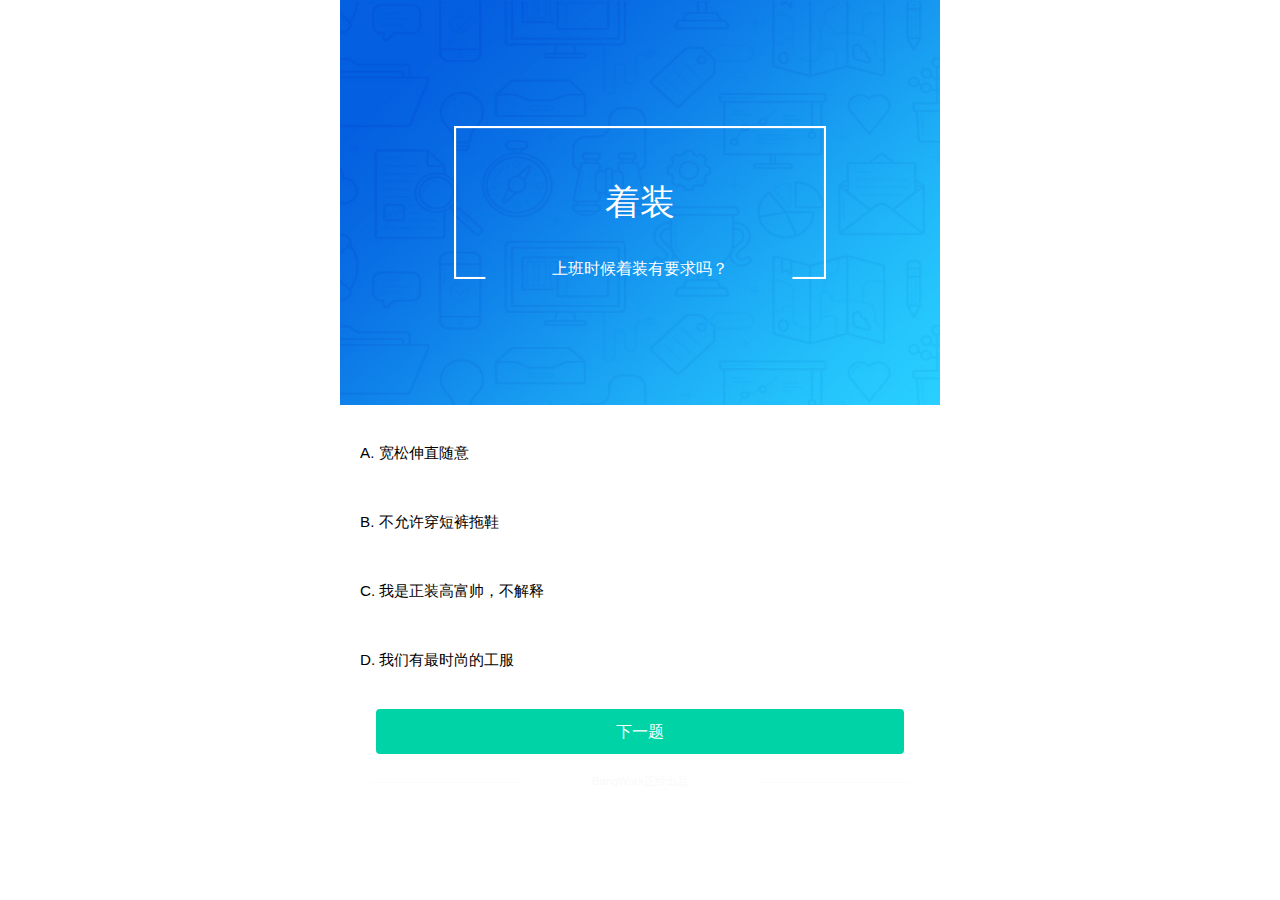
==== choices.html @ fc103582 "upadate" ====
<!DOCTYPE html>
<html>
	<head>
	    <meta charset="utf-8" />
	    <meta name="viewport" content="initial-scale=1.0, maximum-scale=1.0, user-scalable=no" />
	    <meta name="apple-mobile-web-app-capable" content="yes" />
	    <meta name="format-detection" content="telephone=no,date=no,address=no,email=no" />
	    <title>你的团队是什么鬼？WTF:What Team do you F**k?</title>
	    <link rel="stylesheet" href="css/choices.css" />
	</head>
	<body>
		<div class="ui-content">
			<header class="ui-question">
				<div class="ui-question-frame">
					<div class="ui-question-title"></div>
					<div class="ui-question-content"></div>
				</div>
				<div class="ui-answer fn-hide">
					<div class="ui-answer-selected ui-selected-item"  data-item="">
						<div class="ui-selected-content">
							<div class="ui-answer-title"></div>
							<div class="ui-answer-question"></div>
						</div>
					</div>
					<div class="ui-answer-selected ui-selected-image" data-item="">
						
					</div>
					<div class="fn-clear"></div>
				</div>
			</header>
			<ul class="ui-choose-list">
				<li>
					<span>A.</span>
					<span class="ui-item"></span>
				</li>
				<li>
					<span>B.</span>
					<span class="ui-item"></span>
				</li>
				<li>
					<span>C.</span>
					<span class="ui-item"></span>
				</li>
				<li>
					<span>D.</span>
					<span class="ui-item"></span>
				</li>
			</ul>
			<div class="ui-btn-layout">
				<a href="javascript:void(0);" class="ui-btn ui-btn-disabled">下一题</a>
			</div>
			<footer class="ui-footer">
				<div class="ui-footer-hr"></div>
				<div class="ui-footer-copyright">BangWork正经出品</div>
			</footer>
		</div>
		<script type="text/javascript" src="js/zepto.min.js" ></script>
		<script type="text/javascript" src="js/choices.js" ></script>
	</body>
</html>
---- css/choices.css ----
/*base*/
html, body, div, span, a, ul, li, header,footer,section {
    margin: 0;
    padding: 0;
    border: none;
    outline: 0;
    font-size: 100%;
    font: inherit;
    vertical-align: baseline;
}

html, body, div {
    -webkit-text-size-adjust: none;
}

html, body {
	width: 100%;
    height: 100%;
}

body {
    font-family: "microsoft yahei",arial, sans-serif;
}

header, footer, section {
	display: block;	
}

ul {
    list-style: none;
}

a {
    color: black;
    text-decoration: none;
}

/*choices*/
.ui-content {
	position: relative;
	width: 100%;
	height: 100%;
	max-width: 600px;
	margin: 0 auto;
}

.ui-question {
	display: -webkit-box;
	display: box;
	-webkit-box-align: center;
	-webkit-box-pack: center;
	box-align: center;
	box-pack: center;
	height: 45%;
	background: url(../img/bg_choise.jpg) no-repeat 50% 0%;
	background-size: 100% 100%;
}

.ui-question-bg {
	width: 100%;
}

.ui-question-frame {
	position: relative;
	display: -webkit-box;
	display: box;
	-webkit-box-align: center;
	-webkit-box-pack: center;
	box-align: center;
	box-pack: center;
	color: #fff;
	width: 62%;
    height: 38%;
	background: url(../img/titleFrame.png) no-repeat 50%;
	background-size: 100% 100%;
}

.ui-question-title {
	text-align: center;
	font-size: 220%;
}

.ui-question-content {
	position: absolute;
	top: 84%;
    left: 0px;
    right: 0px;
    width: 82%;
    color: #fff;
    text-align: center;
    margin: 0 auto;
}

.ui-answer {
	/*display: -webkit-box;
	display: box;
	-webkit-box-orient: horizontal;
	box-orient: horizontal;*/
	width: 100%;
	height: 100%;
	color: #fff;
}

.ui-answer-selected {
	height: 100%;
}

.ui-selected-item {
	float: left;
	width: 45%;
}

.ui-selected-image {
	float: right;
	width: 55%;
}

.ui-selected-content {
	margin: 60% 0px 0px 30px;
}

.ui-answer-title {
	font-size: 200%;
}

.ui-answer-question {
	margin: 5px 0px;
}

.ui-choose-list {
	margin: 20px 0px;
}

.ui-choose-list li {
	font-size: 95%;
	margin: 2% 20px;
    padding: 3% 20px 3% 0px;
}

.ui-status-seclected {
	color: #41bfa7;
	border-bottom: 2px solid #41bfa7;
	background: url(../img/selected.png) no-repeat 100% 50%;
	background-size: 1.2em;
}

.ui-btn-layout {
	text-align: center;
	width: 100%;
}

.ui-btn {
	display: inline-block;
	color: #fff;
	width: 88%;
	height: 45px;
	line-height: 45px;
	border-radius: 4px;
	background-color: #00d4a6;
	/*-webkit-box-shadow: 0px 2px 1px #12a988;
	box-shadow: 0px 2px 1px #12a988;*/
}

.ui-btn-disabled {
	/*color: #E6E6E6;
	background-color: #12a988;*/
}

.fn-hide {
	display: none;
}

.fn-clear {
	clear: both;
}

/*q1*/
.ui-selected-item[data-item="q1"] {
	width: 58%;
}

.ui-selected-item[data-item="q1"] .ui-selected-content {
	margin-top: 50%;
}

.ui-selected-image[data-item="q1_0"] {
	background: url(../img/items/q1_0.png) no-repeat 70% 100%;
    background-size: 140%;
    width: 42%;
}

.ui-selected-image[data-item="q1_1"] {
	background: url(../img/items/q1_1.png) no-repeat 98% 100%;
    background-size: 140%;
     width: 42%;
}

.ui-selected-image[data-item="q1_2"] {
	background: url(../img/items/q1_2.png) no-repeat 65% 100%;
	background-size: 145%;
	width: 42%;
}

.ui-selected-image[data-item="q1_3"] {
	background: url(../img/items/q1_3.png) no-repeat 65% 100%;
    background-size: 145%;
    width: 42%;
}

/*q2*/
.ui-selected-image[data-item="q2_0"] {
	background: url(../img/items/q2_0.png) no-repeat 50% 100%;
	background-size: 110%;
}

.ui-selected-image[data-item="q2_1"] {
	background: url(../img/items/q2_1.png) no-repeat 0% 100%;
	background-size: 110%;
}

.ui-selected-image[data-item="q2_2"] {
	background: url(../img/items/q2_2.png) no-repeat 50% 100%;
	background-size: 100%;
}

.ui-selected-image[data-item="q2_3"] {
	background: url(../img/items/q2_3.png) no-repeat 50% 100%;
	background-size: 100%;
}

/*q3*/
.ui-selected-image[data-item="q3_0"] {
	background: url(../img/items/q3_0.png) no-repeat 0% 100%;
	background-size: 110%;
}

.ui-selected-image[data-item="q3_1"] {
	background: url(../img/items/q3_1.png) no-repeat 0% 100%;
	background-size: 110%;
}

.ui-selected-image[data-item="q3_2"] {
	background: url(../img/items/q3_2.png) no-repeat 0% 100%;
	background-size: 110%;
}

.ui-selected-image[data-item="q3_3"] {
	background: url(../img/items/q3_3.png) no-repeat 50% 100%;
	background-size: 110%;
}

/*q4*/
.ui-selected-image[data-item="q4_0"] {
	background: url(../img/items/q4_0.png) no-repeat 50% 100%;
	background-size: 100%;
}

.ui-selected-image[data-item="q4_1"] {
	background: url(../img/items/q4_1.png) no-repeat 50% 100%;
	background-size: 100%;
}

.ui-selected-image[data-item="q4_2"] {
	background: url(../img/items/q4_2.png) no-repeat 50% 100%;
	background-size: 100%;
}

.ui-selected-image[data-item="q4_3"] {
	background: url(../img/items/q4_3.png) no-repeat 50% 100%;
	background-size: 100%;
}

/*q5*/
.ui-selected-image[data-item="q5_0"] {
	background: url(../img/items/q5_0.png) no-repeat 50% 100%;
	background-size: 110%;
}

.ui-selected-image[data-item="q5_1"] {
	background: url(../img/items/q5_1.png) no-repeat 50% 100%;
	background-size: 100%;
}

.ui-selected-image[data-item="q5_2"] {
	background: url(../img/items/q5_2.png) no-repeat 50% 100%;
	background-size: 105%;
}

.ui-selected-image[data-item="q5_3"] {
	background: url(../img/items/q5_3.png) no-repeat 50% 100%;
	background-size: 110%;
}

/*q6*/
.ui-selected-image[data-item="q6_0"] {
	background: url(../img/items/q6_0.png) no-repeat 50% 100%;
	background-size: 110%;
}

.ui-selected-image[data-item="q6_1"] {
	background: url(../img/items/q6_1.png) no-repeat 50% 100%;
	background-size: 110%;
}

.ui-selected-image[data-item="q6_2"] {
	background: url(../img/items/q6_2.png) no-repeat 50% 100%;
	background-size: 110%;
}

.ui-selected-image[data-item="q6_3"] {
	background: url(../img/items/q6_3.png) no-repeat 50% 100%;
	background-size: 110%;
}

/*q7*/
.ui-selected-image[data-item="q7_0"] {
	background: url(../img/items/q7_0.png) no-repeat 50% 100%;
	background-size: 100%;
}

.ui-selected-image[data-item="q7_1"] {
	background: url(../img/items/q7_1.png) no-repeat 50% 100%;
	background-size: 100%;
}

.ui-footer {
	position: relative;
}

.ui-footer-hr {
	position: absolute;
    top: 50%;
    left: 0;
    right: 0;
    width: 90%;
    height: 1px;
    margin: 0 auto;
    background-color: rgba(220, 218, 218, 0.1);
    z-index: -1;
}

.ui-footer-copyright {
    color: rgba(220, 218, 218, 0.2);
    width: 40%;
    margin: 20px auto;
    font-size: 70%;
    text-align: center;
    background-color: #fff;
}

@media (min-width: 600px) {
	.ui-question-content {
		top: 87%;
	}
}

@media (max-width: 375px) {
	.ui-question-content {
		top: 83%;
	}
}

@media (max-width: 320px) {
	.ui-choose-list {
		margin: 10px 0px;
	}
	.ui-question-content {
		top: 83%;
    	font-size: 90%;
	}
	.ui-footer-copyright {
    	margin: 10px auto;
    }
    .ui-answer-question {
		font-size: 90%;
	}
}
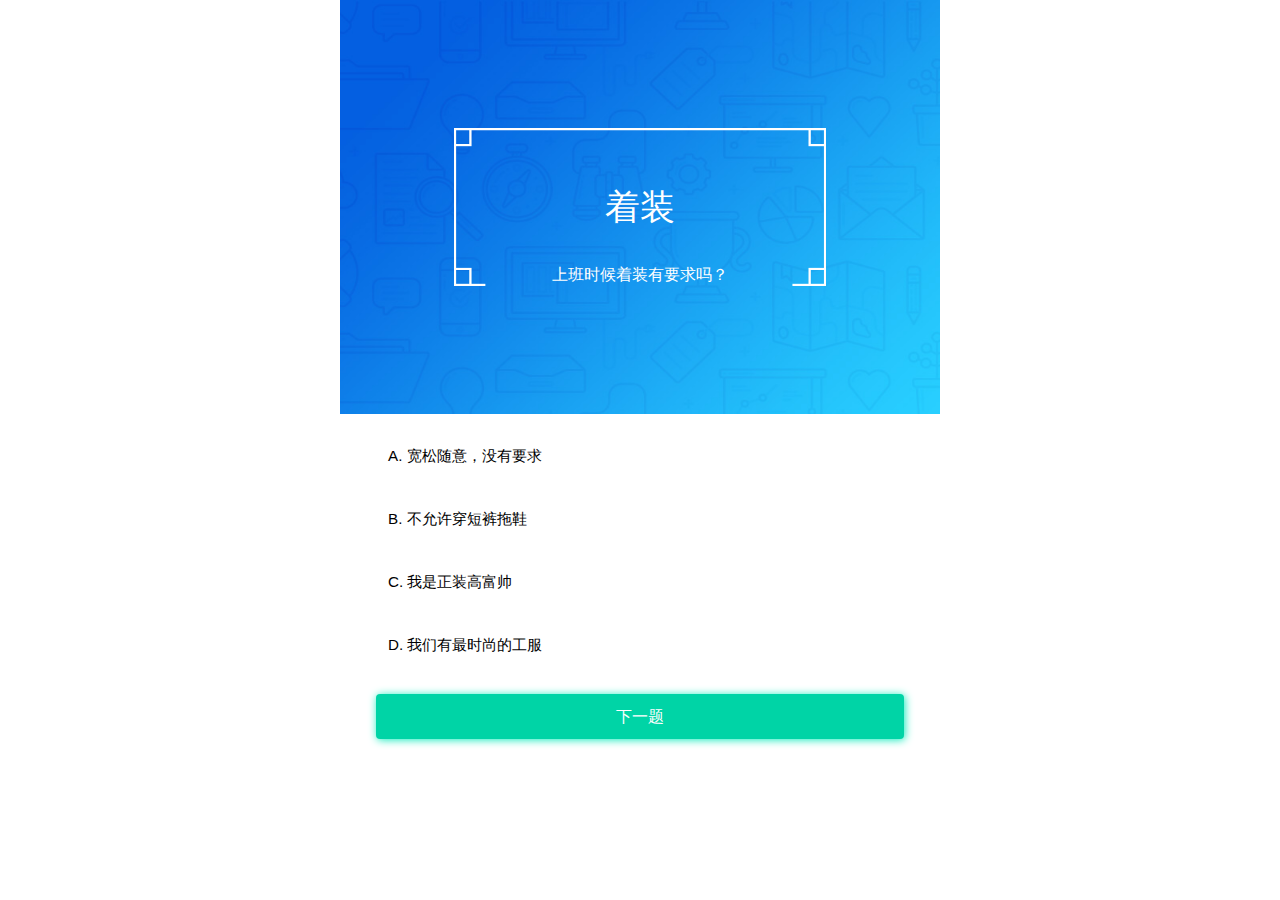
==== commit edf1b5f2: "update" ====
--- a/choices.html
+++ b/choices.html
@@ -3,12 +3,14 @@
 	<head>
 	    <meta charset="utf-8" />
 	    <meta name="viewport" content="initial-scale=1.0, maximum-scale=1.0, user-scalable=no" />
-	    <meta name="apple-mobile-web-app-capable" content="yes" />
 	    <meta name="format-detection" content="telephone=no,date=no,address=no,email=no" />
 	    <title>你的团队是什么鬼？WTF:What Team do you F**k?</title>
 	    <link rel="stylesheet" href="css/choices.css" />
 	</head>
 	<body>
+		<section class="ui-mask">
+			<div class="ui-loading"></div>
+		</section>
 		<div class="ui-content">
 			<header class="ui-question">
 				<div class="ui-question-frame">
@@ -49,10 +51,10 @@
 			<div class="ui-btn-layout">
 				<a href="javascript:void(0);" class="ui-btn ui-btn-disabled">下一题</a>
 			</div>
-			<footer class="ui-footer">
+			<!-- <footer class="ui-footer">
 				<div class="ui-footer-hr"></div>
 				<div class="ui-footer-copyright">BangWork正经出品</div>
-			</footer>
+			</footer> -->
 		</div>
 		<script type="text/javascript" src="js/zepto.min.js" ></script>
 		<script type="text/javascript" src="js/choices.js" ></script>
--- a/css/choices.css
+++ b/css/choices.css
@@ -51,8 +51,8 @@
 	-webkit-box-pack: center;
 	box-align: center;
 	box-pack: center;
-	height: 45%;
-	background: url(../img/bg_choise.jpg) no-repeat 50% 0%;
+	height: 46%;
+	background: #1187eb url(../img/bg_choise.jpg) no-repeat 50% 0%;
 	background-size: 100% 100%;
 }
 
@@ -133,8 +133,8 @@
 
 .ui-choose-list li {
 	font-size: 95%;
-	margin: 2% 20px;
-    padding: 3% 20px 3% 0px;
+    margin: 2% 8%;
+    padding: 2% 20px 3% 0px;
 }
 
 .ui-status-seclected {
@@ -157,13 +157,8 @@
 	line-height: 45px;
 	border-radius: 4px;
 	background-color: #00d4a6;
-	/*-webkit-box-shadow: 0px 2px 1px #12a988;
-	box-shadow: 0px 2px 1px #12a988;*/
-}
-
-.ui-btn-disabled {
-	/*color: #E6E6E6;
-	background-color: #12a988;*/
+	-webkit-box-shadow: 1px 1px 8px #10ECBD;
+	box-shadow: 1px 1px 8px #10ECBD;
 }
 
 .fn-hide {
@@ -172,6 +167,11 @@
 
 .fn-clear {
 	clear: both;
+}
+
+.ui-mywork {
+	margin: 6% 0 0 8%;
+    font-weight: bolder;
 }
 
 /*q1*/
@@ -245,7 +245,7 @@
 }
 
 .ui-selected-image[data-item="q3_3"] {
-	background: url(../img/items/q3_3.png) no-repeat 50% 100%;
+	background: url(../img/items/q3_3.png) no-repeat 0% 100%;
 	background-size: 110%;
 }
 
@@ -272,7 +272,7 @@
 
 /*q5*/
 .ui-selected-image[data-item="q5_0"] {
-	background: url(../img/items/q5_0.png) no-repeat 50% 100%;
+	background: url(../img/items/q5_0.png) no-repeat 0% 100%;
 	background-size: 110%;
 }
 
@@ -324,7 +324,9 @@
 }
 
 .ui-footer {
-	position: relative;
+	position: absolute;
+    width: 100%;
+    bottom: 0px;
 }
 
 .ui-footer-hr {
@@ -335,19 +337,37 @@
     width: 90%;
     height: 1px;
     margin: 0 auto;
-    background-color: rgba(220, 218, 218, 0.1);
+    background-color: rgba(220, 218, 218, 0.3);
     z-index: -1;
 }
 
 .ui-footer-copyright {
-    color: rgba(220, 218, 218, 0.2);
+    color: rgba(220, 218, 218, 1);
     width: 40%;
-    margin: 20px auto;
+    margin: 10px auto;
     font-size: 70%;
     text-align: center;
     background-color: #fff;
 }
 
+.ui-mask {
+	position: absolute;
+    top: 0;
+    right: 0;
+    left: 0;
+    bottom: 0;
+    height: 100%;
+    background-color: rgba(255, 255, 255, 0.6);
+    z-index: 999;
+}
+
+.ui-loading {
+	width: 100%;
+	height: 100%;
+	background: url(../img/loading.gif) no-repeat 50%;
+	background-size: 1.2em;
+}
+
 @media (min-width: 600px) {
 	.ui-question-content {
 		top: 87%;
@@ -358,20 +378,83 @@
 	.ui-question-content {
 		top: 83%;
 	}
+	.ui-answer-question {
+		font-size: 90%;
+	}
 }
 
 @media (max-width: 320px) {
 	.ui-choose-list {
 		margin: 10px 0px;
 	}
+	.ui-choose-list li {
+    	margin: 1% 8%;
+    }
 	.ui-question-content {
-		top: 83%;
-    	font-size: 90%;
+		top: 85%;
+    	font-size: 82%;
 	}
 	.ui-footer-copyright {
     	margin: 10px auto;
     }
     .ui-answer-question {
-		font-size: 90%;
-	}
-}
+		font-size: 76%;
+	}
+}
+
+@keyframes fadeIn {
+	0% {
+        opacity:0;
+    }
+    100% {
+        opacity:1;    
+    }
+}
+
+
+@-webkit-keyframes fadeIn {
+	0% {
+        opacity:0;
+    }
+    100% {
+        opacity:1;    
+    }
+}
+
+.fadeIn {
+	-webkit-animation-name: fadeIn;
+	animation-name: fadeIn;
+}
+
+@keyframes fadeOut {
+	0% {
+        opacity:1;
+    }
+    100% {
+        opacity:0;    
+    }
+}
+
+
+@-webkit-keyframes fadeOut {
+	0% {
+        opacity:1;
+    }
+    100% {
+        opacity:0;    
+    }
+}
+
+.fadeOut {
+	-webkit-animation-name: fadeOut;
+	animation-name: fadeOut;
+}
+
+.animated {
+	-webkit-animation-iteration-count: 1;
+    animation-iteration-count: 1;
+    -webkit-animation-duration: 0.5s;
+    animation-duration: 0.5s;
+    -webkit-animation-fill-mode: both;
+    animation-fill-mode: both;
+}
